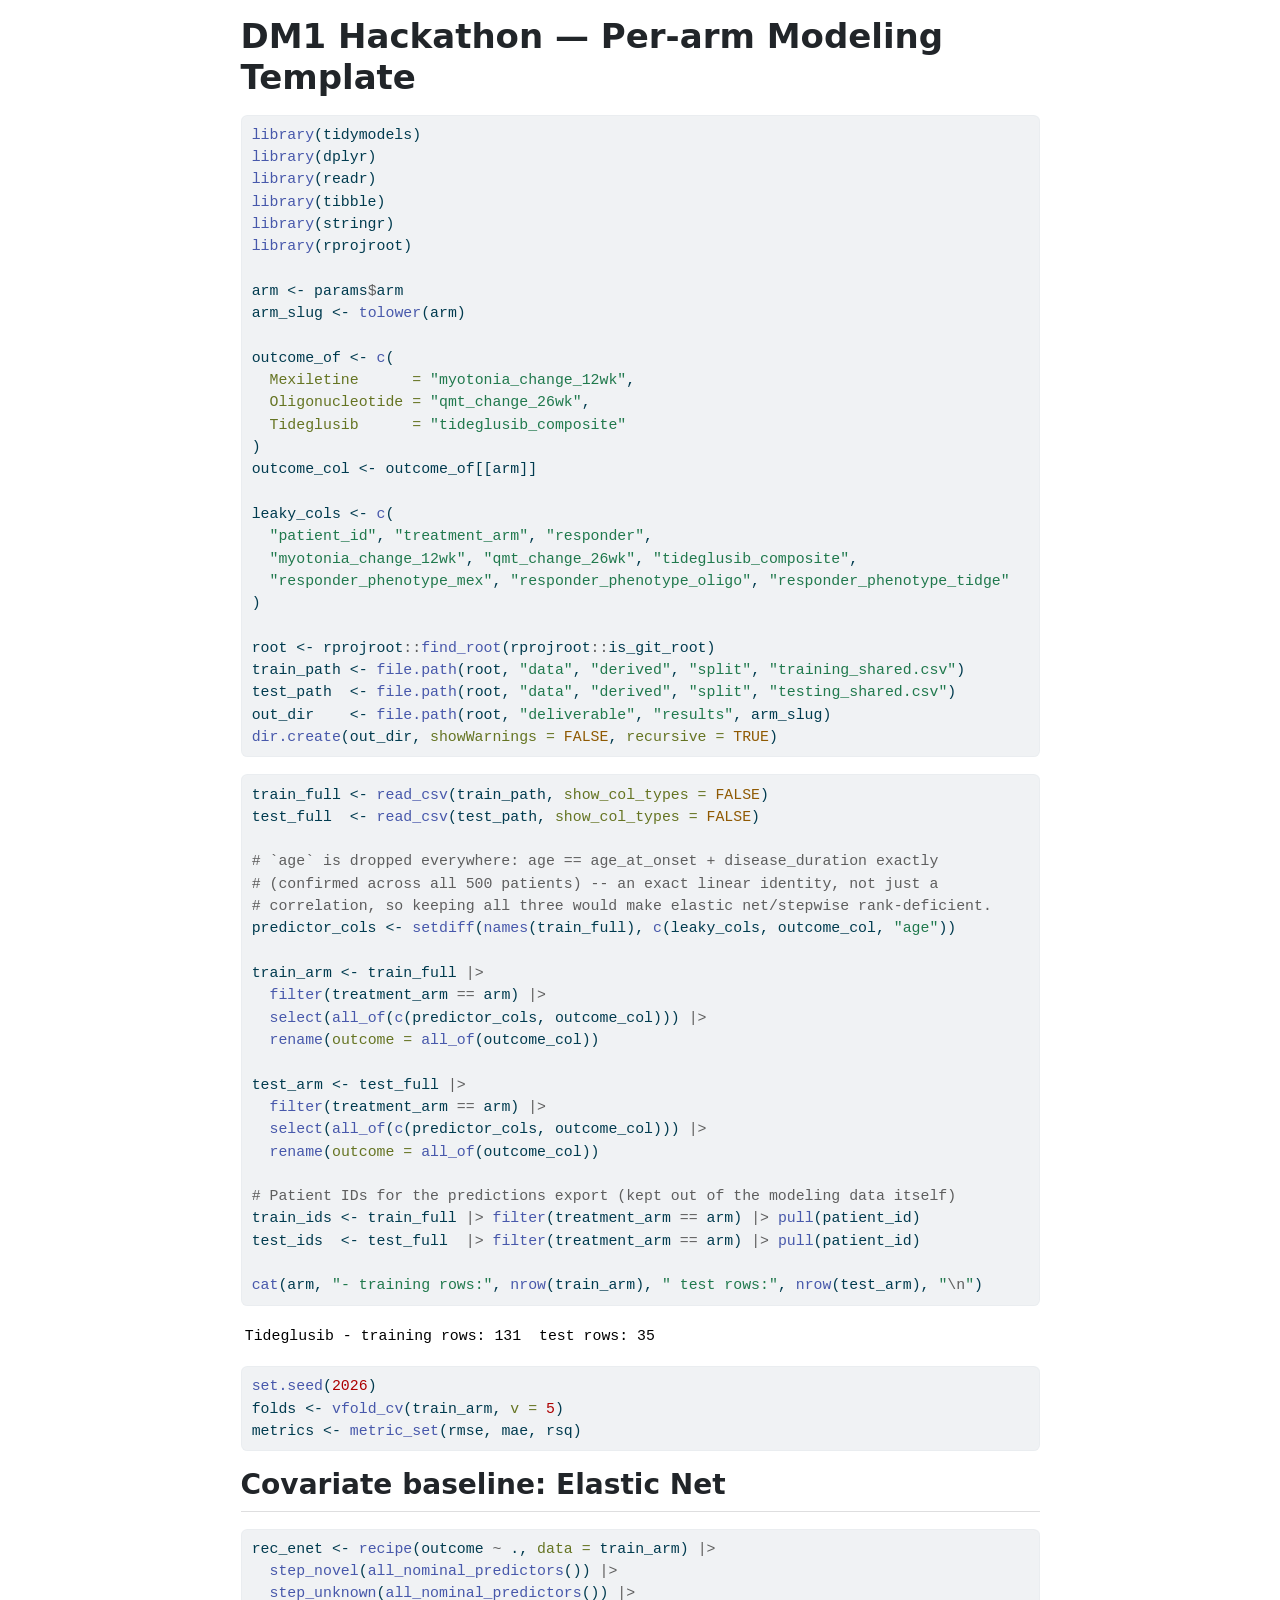
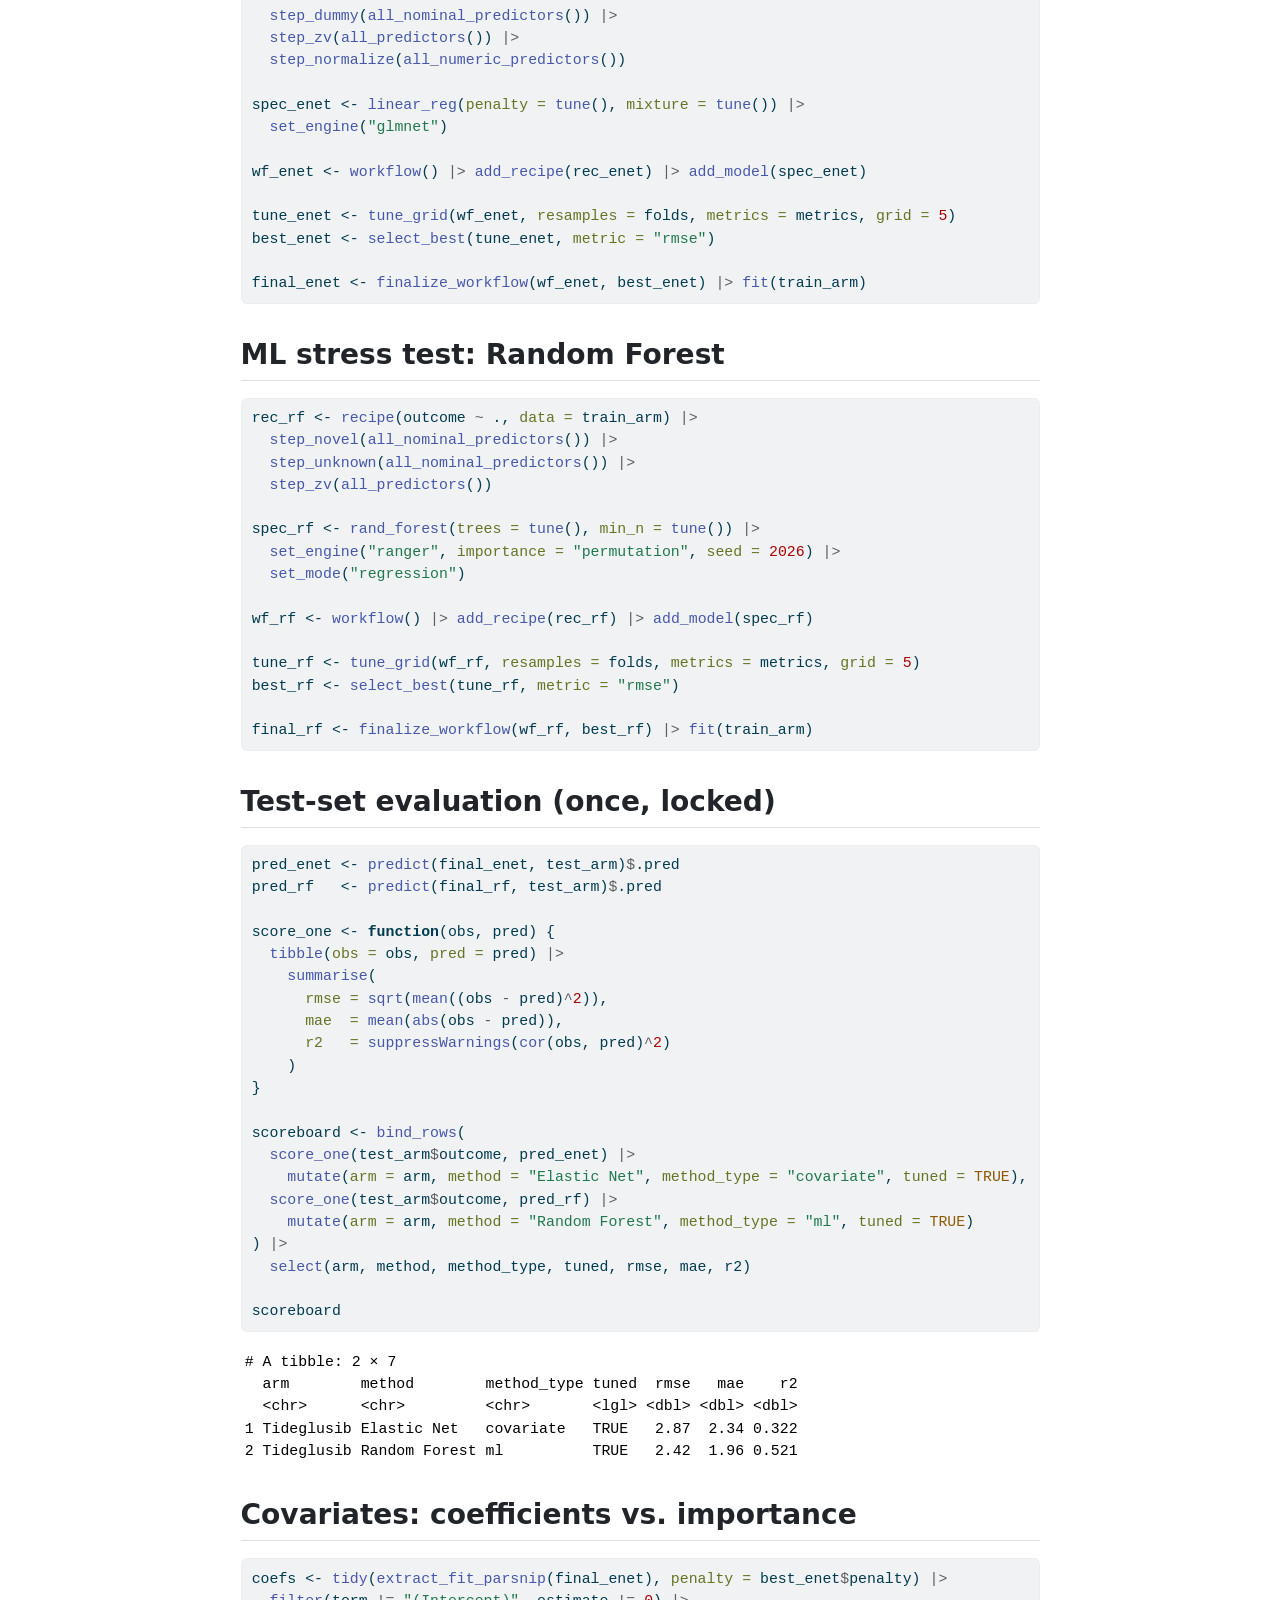
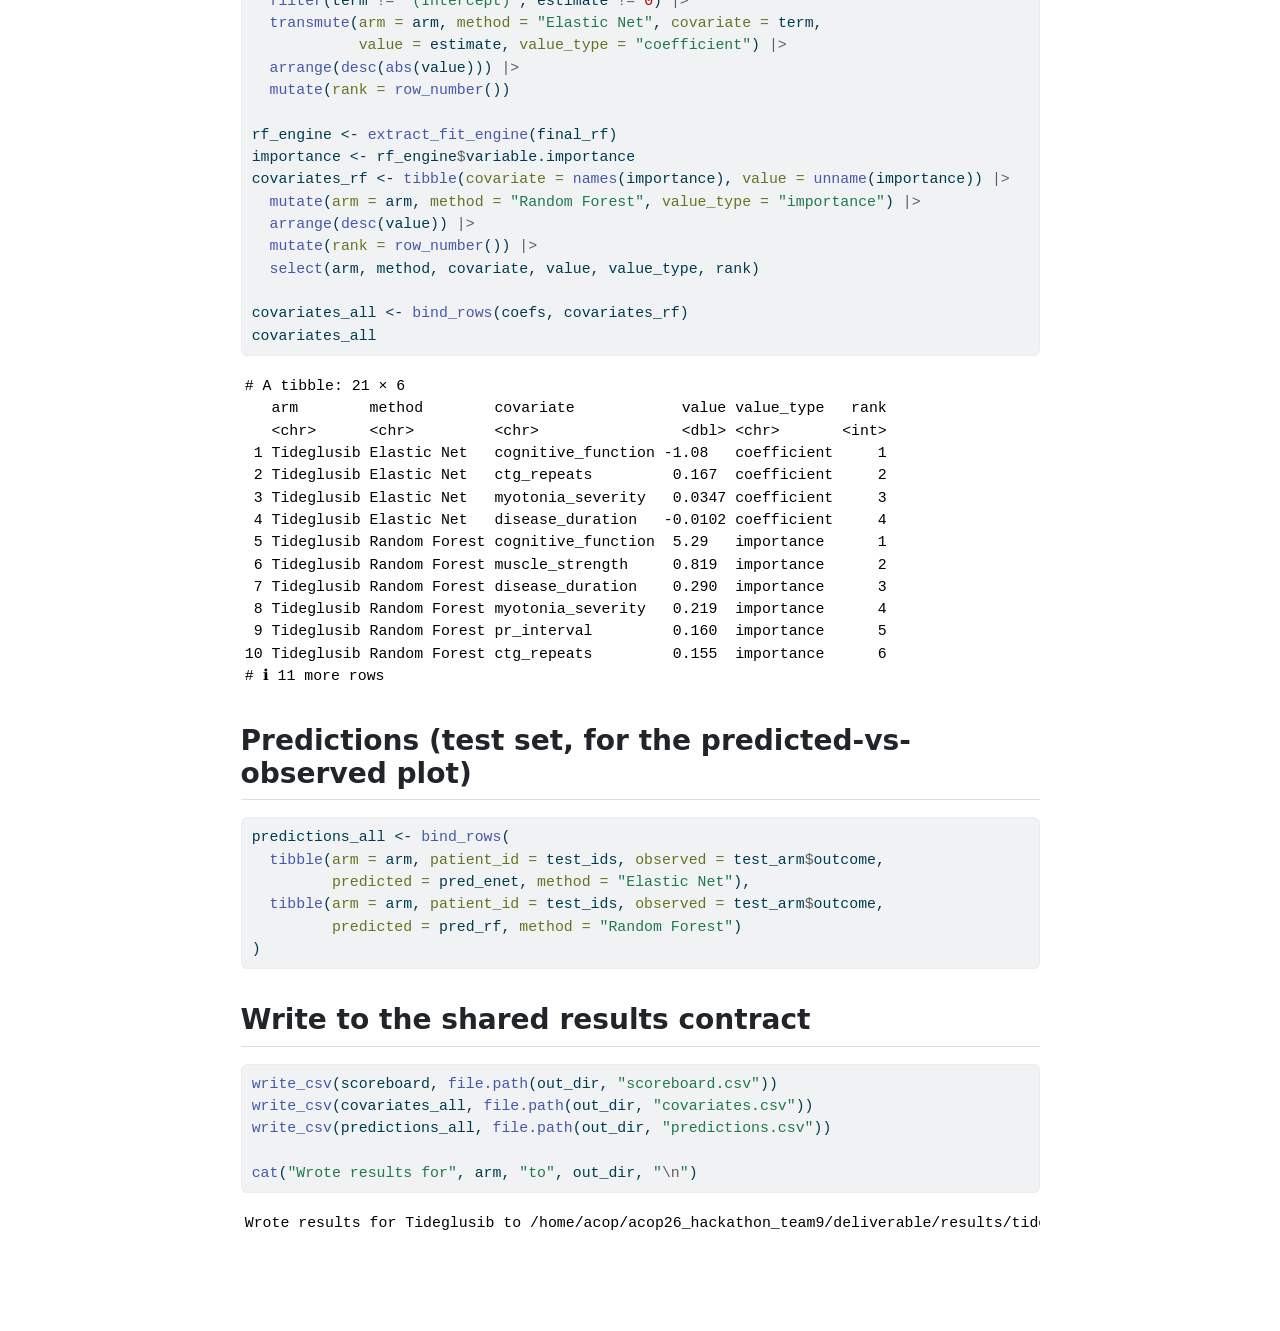
==== deliverable/templates/quarto_workflow/model_workflow.html @ e98bce16 "Restructure shareable output into deliverable/; clean up AGENTS.md; fix skill paths" ====
<!DOCTYPE html>
<html xmlns="http://www.w3.org/1999/xhtml" lang="en" xml:lang="en"><head>

<meta charset="utf-8">
<meta name="generator" content="quarto-1.10.18">

<meta name="viewport" content="width=device-width, initial-scale=1.0, user-scalable=yes">


<title>DM1 Hackathon — Per-arm Modeling Template</title>
<style>
/* Default styles provided by pandoc.
** See https://pandoc.org/MANUAL.html#variables-for-html for config info.
*/
span.smallcaps{font-variant: small-caps;}
div.columns{display: flex; gap: 1.5em;}
div.column{flex: auto;}
@media screen {
div.columns{gap: min(4vw, 1.5em);}
div.column{overflow-x: auto;}
}
div.hanging-indent{margin-left: 1.5em; text-indent: -1.5em;}
ul.task-list{list-style: none;}
ul.task-list li input[type="checkbox"] {
  width: 0.8em;
  margin: 0 0.8em 0.2em -1em; /* quarto-specific, see https://github.com/quarto-dev/quarto-cli/issues/4556 */ 
  vertical-align: middle;
}
/* CSS for syntax highlighting */
html { -webkit-text-size-adjust: 100%; }
pre > code.sourceCode { white-space: pre; position: relative; }
pre > code.sourceCode > span { display: inline-block; line-height: 1.25; }
pre > code.sourceCode > span:empty { height: 1.2em; }
.sourceCode { overflow: visible; }
code.sourceCode > span { color: inherit; text-decoration: inherit; }
div.sourceCode { margin: 1em 0; }
pre.sourceCode { margin: 0; }
@media screen {
div.sourceCode { overflow: auto; }
}
@media print {
pre > code.sourceCode { white-space: pre-wrap; }
pre > code.sourceCode > span { text-indent: -5em; padding-left: 5em; }
}
pre.numberSource code
  { counter-reset: source-line 0; }
pre.numberSource code > span
  { position: relative; left: -4em; counter-increment: source-line; }
pre.numberSource code > span > a:first-child::before
  { content: counter(source-line);
    position: relative; left: -1em; text-align: right; vertical-align: baseline;
    border: none; display: inline-block;
    -webkit-touch-callout: none; -webkit-user-select: none;
    -khtml-user-select: none; -moz-user-select: none;
    -ms-user-select: none; user-select: none;
    padding: 0 4px; width: 4em;
  }
pre.numberSource { margin-left: 3em;  padding-left: 4px; }
div.sourceCode
  {   }
@media screen {
pre > code.sourceCode > span > a:first-child::before { text-decoration: underline; }
}
</style>


<script src="model_workflow_files/libs/clipboard/clipboard.min.js"></script>
<script src="model_workflow_files/libs/quarto-html/quarto.js" type="module"></script>
<script src="model_workflow_files/libs/quarto-html/tabsets/tabsets.js" type="module"></script>
<script src="model_workflow_files/libs/quarto-html/popper.min.js"></script>
<script src="model_workflow_files/libs/quarto-html/tippy.umd.min.js"></script>
<script src="model_workflow_files/libs/quarto-html/anchor.min.js"></script>
<link href="model_workflow_files/libs/quarto-html/tippy.css" rel="stylesheet">
<link href="model_workflow_files/libs/quarto-html/quarto-syntax-highlighting-64a204ab8560d761af7679ceaba22944.css" rel="stylesheet" id="quarto-text-highlighting-styles">
<script src="model_workflow_files/libs/bootstrap/bootstrap.min.js"></script>
<link href="model_workflow_files/libs/bootstrap/bootstrap-icons.css" rel="stylesheet">
<link href="model_workflow_files/libs/bootstrap/bootstrap-21414545a5df0d02fe3a1b3c194fc0a5.min.css" rel="stylesheet" append-hash="true" id="quarto-bootstrap" data-mode="light">


</head>

<body class="fullcontent quarto-light">

<div id="quarto-content" class="page-columns page-rows-contents page-layout-article">

<main class="content" id="quarto-document-content">

<header id="title-block-header" class="quarto-title-block default">
<div class="quarto-title">
<h1 class="title">DM1 Hackathon — Per-arm Modeling Template</h1>
</div>



<div class="quarto-title-meta">

    
  
    
  </div>
  


</header>


<!--
WHAT THIS FILE IS
  A reference / fallback implementation of the per-arm modeling step: covariate
  baseline (elastic net) vs. ML stress test (random forest), on the team's shared
  split, writing results in the shared contract format so the dashboard/app can
  display them.

  You are NOT required to use this exact methodology. Use whatever models and
  packages you want. The only requirement is that your results land in
  `deliverable/results/<arm_slug>/{scoreboard,covariates,predictions}.csv` with the columns
  shown at the bottom of this file. See
  .posit/assistant/skills/dm1-results-integration/SKILL.md for the full contract
  and for instructions your Posit Assistant can follow to wire YOUR results in.

HOW TO RUN THIS FOR A DIFFERENT ARM
  quarto render deliverable/templates/quarto_workflow/model_workflow.qmd -P arm:Oligonucleotide
  quarto render deliverable/templates/quarto_workflow/model_workflow.qmd -P arm:Tideglusib
-->
<div class="cell">
<div class="code-copy-outer-scaffold"><div class="sourceCode cell-code" id="cb1"><pre class="sourceCode r code-with-copy"><code class="sourceCode r"><span id="cb1-1"><a href="#cb1-1" aria-hidden="true" tabindex="-1"></a><span class="fu">library</span>(tidymodels)</span>
<span id="cb1-2"><a href="#cb1-2" aria-hidden="true" tabindex="-1"></a><span class="fu">library</span>(dplyr)</span>
<span id="cb1-3"><a href="#cb1-3" aria-hidden="true" tabindex="-1"></a><span class="fu">library</span>(readr)</span>
<span id="cb1-4"><a href="#cb1-4" aria-hidden="true" tabindex="-1"></a><span class="fu">library</span>(tibble)</span>
<span id="cb1-5"><a href="#cb1-5" aria-hidden="true" tabindex="-1"></a><span class="fu">library</span>(stringr)</span>
<span id="cb1-6"><a href="#cb1-6" aria-hidden="true" tabindex="-1"></a><span class="fu">library</span>(rprojroot)</span>
<span id="cb1-7"><a href="#cb1-7" aria-hidden="true" tabindex="-1"></a></span>
<span id="cb1-8"><a href="#cb1-8" aria-hidden="true" tabindex="-1"></a>arm <span class="ot">&lt;-</span> params<span class="sc">$</span>arm</span>
<span id="cb1-9"><a href="#cb1-9" aria-hidden="true" tabindex="-1"></a>arm_slug <span class="ot">&lt;-</span> <span class="fu">tolower</span>(arm)</span>
<span id="cb1-10"><a href="#cb1-10" aria-hidden="true" tabindex="-1"></a></span>
<span id="cb1-11"><a href="#cb1-11" aria-hidden="true" tabindex="-1"></a>outcome_of <span class="ot">&lt;-</span> <span class="fu">c</span>(</span>
<span id="cb1-12"><a href="#cb1-12" aria-hidden="true" tabindex="-1"></a>  <span class="at">Mexiletine      =</span> <span class="st">"myotonia_change_12wk"</span>,</span>
<span id="cb1-13"><a href="#cb1-13" aria-hidden="true" tabindex="-1"></a>  <span class="at">Oligonucleotide =</span> <span class="st">"qmt_change_26wk"</span>,</span>
<span id="cb1-14"><a href="#cb1-14" aria-hidden="true" tabindex="-1"></a>  <span class="at">Tideglusib      =</span> <span class="st">"tideglusib_composite"</span></span>
<span id="cb1-15"><a href="#cb1-15" aria-hidden="true" tabindex="-1"></a>)</span>
<span id="cb1-16"><a href="#cb1-16" aria-hidden="true" tabindex="-1"></a>outcome_col <span class="ot">&lt;-</span> outcome_of[[arm]]</span>
<span id="cb1-17"><a href="#cb1-17" aria-hidden="true" tabindex="-1"></a></span>
<span id="cb1-18"><a href="#cb1-18" aria-hidden="true" tabindex="-1"></a>leaky_cols <span class="ot">&lt;-</span> <span class="fu">c</span>(</span>
<span id="cb1-19"><a href="#cb1-19" aria-hidden="true" tabindex="-1"></a>  <span class="st">"patient_id"</span>, <span class="st">"treatment_arm"</span>, <span class="st">"responder"</span>,</span>
<span id="cb1-20"><a href="#cb1-20" aria-hidden="true" tabindex="-1"></a>  <span class="st">"myotonia_change_12wk"</span>, <span class="st">"qmt_change_26wk"</span>, <span class="st">"tideglusib_composite"</span>,</span>
<span id="cb1-21"><a href="#cb1-21" aria-hidden="true" tabindex="-1"></a>  <span class="st">"responder_phenotype_mex"</span>, <span class="st">"responder_phenotype_oligo"</span>, <span class="st">"responder_phenotype_tidge"</span></span>
<span id="cb1-22"><a href="#cb1-22" aria-hidden="true" tabindex="-1"></a>)</span>
<span id="cb1-23"><a href="#cb1-23" aria-hidden="true" tabindex="-1"></a></span>
<span id="cb1-24"><a href="#cb1-24" aria-hidden="true" tabindex="-1"></a>root <span class="ot">&lt;-</span> rprojroot<span class="sc">::</span><span class="fu">find_root</span>(rprojroot<span class="sc">::</span>is_git_root)</span>
<span id="cb1-25"><a href="#cb1-25" aria-hidden="true" tabindex="-1"></a>train_path <span class="ot">&lt;-</span> <span class="fu">file.path</span>(root, <span class="st">"data"</span>, <span class="st">"derived"</span>, <span class="st">"split"</span>, <span class="st">"training_shared.csv"</span>)</span>
<span id="cb1-26"><a href="#cb1-26" aria-hidden="true" tabindex="-1"></a>test_path  <span class="ot">&lt;-</span> <span class="fu">file.path</span>(root, <span class="st">"data"</span>, <span class="st">"derived"</span>, <span class="st">"split"</span>, <span class="st">"testing_shared.csv"</span>)</span>
<span id="cb1-27"><a href="#cb1-27" aria-hidden="true" tabindex="-1"></a>out_dir    <span class="ot">&lt;-</span> <span class="fu">file.path</span>(root, <span class="st">"deliverable"</span>, <span class="st">"results"</span>, arm_slug)</span>
<span id="cb1-28"><a href="#cb1-28" aria-hidden="true" tabindex="-1"></a><span class="fu">dir.create</span>(out_dir, <span class="at">showWarnings =</span> <span class="cn">FALSE</span>, <span class="at">recursive =</span> <span class="cn">TRUE</span>)</span></code></pre></div><button title="Copy to Clipboard" class="code-copy-button"><i class="bi"></i></button></div>
</div>
<div class="cell">
<div class="code-copy-outer-scaffold"><div class="sourceCode cell-code" id="cb2"><pre class="sourceCode r code-with-copy"><code class="sourceCode r"><span id="cb2-1"><a href="#cb2-1" aria-hidden="true" tabindex="-1"></a>train_full <span class="ot">&lt;-</span> <span class="fu">read_csv</span>(train_path, <span class="at">show_col_types =</span> <span class="cn">FALSE</span>)</span>
<span id="cb2-2"><a href="#cb2-2" aria-hidden="true" tabindex="-1"></a>test_full  <span class="ot">&lt;-</span> <span class="fu">read_csv</span>(test_path, <span class="at">show_col_types =</span> <span class="cn">FALSE</span>)</span>
<span id="cb2-3"><a href="#cb2-3" aria-hidden="true" tabindex="-1"></a></span>
<span id="cb2-4"><a href="#cb2-4" aria-hidden="true" tabindex="-1"></a><span class="co"># `age` is dropped everywhere: age == age_at_onset + disease_duration exactly</span></span>
<span id="cb2-5"><a href="#cb2-5" aria-hidden="true" tabindex="-1"></a><span class="co"># (confirmed across all 500 patients) -- an exact linear identity, not just a</span></span>
<span id="cb2-6"><a href="#cb2-6" aria-hidden="true" tabindex="-1"></a><span class="co"># correlation, so keeping all three would make elastic net/stepwise rank-deficient.</span></span>
<span id="cb2-7"><a href="#cb2-7" aria-hidden="true" tabindex="-1"></a>predictor_cols <span class="ot">&lt;-</span> <span class="fu">setdiff</span>(<span class="fu">names</span>(train_full), <span class="fu">c</span>(leaky_cols, outcome_col, <span class="st">"age"</span>))</span>
<span id="cb2-8"><a href="#cb2-8" aria-hidden="true" tabindex="-1"></a></span>
<span id="cb2-9"><a href="#cb2-9" aria-hidden="true" tabindex="-1"></a>train_arm <span class="ot">&lt;-</span> train_full <span class="sc">|&gt;</span></span>
<span id="cb2-10"><a href="#cb2-10" aria-hidden="true" tabindex="-1"></a>  <span class="fu">filter</span>(treatment_arm <span class="sc">==</span> arm) <span class="sc">|&gt;</span></span>
<span id="cb2-11"><a href="#cb2-11" aria-hidden="true" tabindex="-1"></a>  <span class="fu">select</span>(<span class="fu">all_of</span>(<span class="fu">c</span>(predictor_cols, outcome_col))) <span class="sc">|&gt;</span></span>
<span id="cb2-12"><a href="#cb2-12" aria-hidden="true" tabindex="-1"></a>  <span class="fu">rename</span>(<span class="at">outcome =</span> <span class="fu">all_of</span>(outcome_col))</span>
<span id="cb2-13"><a href="#cb2-13" aria-hidden="true" tabindex="-1"></a></span>
<span id="cb2-14"><a href="#cb2-14" aria-hidden="true" tabindex="-1"></a>test_arm <span class="ot">&lt;-</span> test_full <span class="sc">|&gt;</span></span>
<span id="cb2-15"><a href="#cb2-15" aria-hidden="true" tabindex="-1"></a>  <span class="fu">filter</span>(treatment_arm <span class="sc">==</span> arm) <span class="sc">|&gt;</span></span>
<span id="cb2-16"><a href="#cb2-16" aria-hidden="true" tabindex="-1"></a>  <span class="fu">select</span>(<span class="fu">all_of</span>(<span class="fu">c</span>(predictor_cols, outcome_col))) <span class="sc">|&gt;</span></span>
<span id="cb2-17"><a href="#cb2-17" aria-hidden="true" tabindex="-1"></a>  <span class="fu">rename</span>(<span class="at">outcome =</span> <span class="fu">all_of</span>(outcome_col))</span>
<span id="cb2-18"><a href="#cb2-18" aria-hidden="true" tabindex="-1"></a></span>
<span id="cb2-19"><a href="#cb2-19" aria-hidden="true" tabindex="-1"></a><span class="co"># Patient IDs for the predictions export (kept out of the modeling data itself)</span></span>
<span id="cb2-20"><a href="#cb2-20" aria-hidden="true" tabindex="-1"></a>train_ids <span class="ot">&lt;-</span> train_full <span class="sc">|&gt;</span> <span class="fu">filter</span>(treatment_arm <span class="sc">==</span> arm) <span class="sc">|&gt;</span> <span class="fu">pull</span>(patient_id)</span>
<span id="cb2-21"><a href="#cb2-21" aria-hidden="true" tabindex="-1"></a>test_ids  <span class="ot">&lt;-</span> test_full  <span class="sc">|&gt;</span> <span class="fu">filter</span>(treatment_arm <span class="sc">==</span> arm) <span class="sc">|&gt;</span> <span class="fu">pull</span>(patient_id)</span>
<span id="cb2-22"><a href="#cb2-22" aria-hidden="true" tabindex="-1"></a></span>
<span id="cb2-23"><a href="#cb2-23" aria-hidden="true" tabindex="-1"></a><span class="fu">cat</span>(arm, <span class="st">"- training rows:"</span>, <span class="fu">nrow</span>(train_arm), <span class="st">" test rows:"</span>, <span class="fu">nrow</span>(test_arm), <span class="st">"</span><span class="sc">\n</span><span class="st">"</span>)</span></code></pre></div><button title="Copy to Clipboard" class="code-copy-button"><i class="bi"></i></button></div>
<div class="cell-output cell-output-stdout">
<pre><code>Tideglusib - training rows: 131  test rows: 35 </code></pre>
</div>
</div>
<div class="cell">
<div class="code-copy-outer-scaffold"><div class="sourceCode cell-code" id="cb4"><pre class="sourceCode r code-with-copy"><code class="sourceCode r"><span id="cb4-1"><a href="#cb4-1" aria-hidden="true" tabindex="-1"></a><span class="fu">set.seed</span>(<span class="dv">2026</span>)</span>
<span id="cb4-2"><a href="#cb4-2" aria-hidden="true" tabindex="-1"></a>folds <span class="ot">&lt;-</span> <span class="fu">vfold_cv</span>(train_arm, <span class="at">v =</span> <span class="dv">5</span>)</span>
<span id="cb4-3"><a href="#cb4-3" aria-hidden="true" tabindex="-1"></a>metrics <span class="ot">&lt;-</span> <span class="fu">metric_set</span>(rmse, mae, rsq)</span></code></pre></div><button title="Copy to Clipboard" class="code-copy-button"><i class="bi"></i></button></div>
</div>
<section id="covariate-baseline-elastic-net" class="level2">
<h2 class="anchored" data-anchor-id="covariate-baseline-elastic-net">Covariate baseline: Elastic Net</h2>
<div class="cell">
<div class="code-copy-outer-scaffold"><div class="sourceCode cell-code" id="cb5"><pre class="sourceCode r code-with-copy"><code class="sourceCode r"><span id="cb5-1"><a href="#cb5-1" aria-hidden="true" tabindex="-1"></a>rec_enet <span class="ot">&lt;-</span> <span class="fu">recipe</span>(outcome <span class="sc">~</span> ., <span class="at">data =</span> train_arm) <span class="sc">|&gt;</span></span>
<span id="cb5-2"><a href="#cb5-2" aria-hidden="true" tabindex="-1"></a>  <span class="fu">step_novel</span>(<span class="fu">all_nominal_predictors</span>()) <span class="sc">|&gt;</span></span>
<span id="cb5-3"><a href="#cb5-3" aria-hidden="true" tabindex="-1"></a>  <span class="fu">step_unknown</span>(<span class="fu">all_nominal_predictors</span>()) <span class="sc">|&gt;</span></span>
<span id="cb5-4"><a href="#cb5-4" aria-hidden="true" tabindex="-1"></a>  <span class="fu">step_dummy</span>(<span class="fu">all_nominal_predictors</span>()) <span class="sc">|&gt;</span></span>
<span id="cb5-5"><a href="#cb5-5" aria-hidden="true" tabindex="-1"></a>  <span class="fu">step_zv</span>(<span class="fu">all_predictors</span>()) <span class="sc">|&gt;</span></span>
<span id="cb5-6"><a href="#cb5-6" aria-hidden="true" tabindex="-1"></a>  <span class="fu">step_normalize</span>(<span class="fu">all_numeric_predictors</span>())</span>
<span id="cb5-7"><a href="#cb5-7" aria-hidden="true" tabindex="-1"></a></span>
<span id="cb5-8"><a href="#cb5-8" aria-hidden="true" tabindex="-1"></a>spec_enet <span class="ot">&lt;-</span> <span class="fu">linear_reg</span>(<span class="at">penalty =</span> <span class="fu">tune</span>(), <span class="at">mixture =</span> <span class="fu">tune</span>()) <span class="sc">|&gt;</span></span>
<span id="cb5-9"><a href="#cb5-9" aria-hidden="true" tabindex="-1"></a>  <span class="fu">set_engine</span>(<span class="st">"glmnet"</span>)</span>
<span id="cb5-10"><a href="#cb5-10" aria-hidden="true" tabindex="-1"></a></span>
<span id="cb5-11"><a href="#cb5-11" aria-hidden="true" tabindex="-1"></a>wf_enet <span class="ot">&lt;-</span> <span class="fu">workflow</span>() <span class="sc">|&gt;</span> <span class="fu">add_recipe</span>(rec_enet) <span class="sc">|&gt;</span> <span class="fu">add_model</span>(spec_enet)</span>
<span id="cb5-12"><a href="#cb5-12" aria-hidden="true" tabindex="-1"></a></span>
<span id="cb5-13"><a href="#cb5-13" aria-hidden="true" tabindex="-1"></a>tune_enet <span class="ot">&lt;-</span> <span class="fu">tune_grid</span>(wf_enet, <span class="at">resamples =</span> folds, <span class="at">metrics =</span> metrics, <span class="at">grid =</span> <span class="dv">5</span>)</span>
<span id="cb5-14"><a href="#cb5-14" aria-hidden="true" tabindex="-1"></a>best_enet <span class="ot">&lt;-</span> <span class="fu">select_best</span>(tune_enet, <span class="at">metric =</span> <span class="st">"rmse"</span>)</span>
<span id="cb5-15"><a href="#cb5-15" aria-hidden="true" tabindex="-1"></a></span>
<span id="cb5-16"><a href="#cb5-16" aria-hidden="true" tabindex="-1"></a>final_enet <span class="ot">&lt;-</span> <span class="fu">finalize_workflow</span>(wf_enet, best_enet) <span class="sc">|&gt;</span> <span class="fu">fit</span>(train_arm)</span></code></pre></div><button title="Copy to Clipboard" class="code-copy-button"><i class="bi"></i></button></div>
</div>
</section>
<section id="ml-stress-test-random-forest" class="level2">
<h2 class="anchored" data-anchor-id="ml-stress-test-random-forest">ML stress test: Random Forest</h2>
<div class="cell">
<div class="code-copy-outer-scaffold"><div class="sourceCode cell-code" id="cb6"><pre class="sourceCode r code-with-copy"><code class="sourceCode r"><span id="cb6-1"><a href="#cb6-1" aria-hidden="true" tabindex="-1"></a>rec_rf <span class="ot">&lt;-</span> <span class="fu">recipe</span>(outcome <span class="sc">~</span> ., <span class="at">data =</span> train_arm) <span class="sc">|&gt;</span></span>
<span id="cb6-2"><a href="#cb6-2" aria-hidden="true" tabindex="-1"></a>  <span class="fu">step_novel</span>(<span class="fu">all_nominal_predictors</span>()) <span class="sc">|&gt;</span></span>
<span id="cb6-3"><a href="#cb6-3" aria-hidden="true" tabindex="-1"></a>  <span class="fu">step_unknown</span>(<span class="fu">all_nominal_predictors</span>()) <span class="sc">|&gt;</span></span>
<span id="cb6-4"><a href="#cb6-4" aria-hidden="true" tabindex="-1"></a>  <span class="fu">step_zv</span>(<span class="fu">all_predictors</span>())</span>
<span id="cb6-5"><a href="#cb6-5" aria-hidden="true" tabindex="-1"></a></span>
<span id="cb6-6"><a href="#cb6-6" aria-hidden="true" tabindex="-1"></a>spec_rf <span class="ot">&lt;-</span> <span class="fu">rand_forest</span>(<span class="at">trees =</span> <span class="fu">tune</span>(), <span class="at">min_n =</span> <span class="fu">tune</span>()) <span class="sc">|&gt;</span></span>
<span id="cb6-7"><a href="#cb6-7" aria-hidden="true" tabindex="-1"></a>  <span class="fu">set_engine</span>(<span class="st">"ranger"</span>, <span class="at">importance =</span> <span class="st">"permutation"</span>, <span class="at">seed =</span> <span class="dv">2026</span>) <span class="sc">|&gt;</span></span>
<span id="cb6-8"><a href="#cb6-8" aria-hidden="true" tabindex="-1"></a>  <span class="fu">set_mode</span>(<span class="st">"regression"</span>)</span>
<span id="cb6-9"><a href="#cb6-9" aria-hidden="true" tabindex="-1"></a></span>
<span id="cb6-10"><a href="#cb6-10" aria-hidden="true" tabindex="-1"></a>wf_rf <span class="ot">&lt;-</span> <span class="fu">workflow</span>() <span class="sc">|&gt;</span> <span class="fu">add_recipe</span>(rec_rf) <span class="sc">|&gt;</span> <span class="fu">add_model</span>(spec_rf)</span>
<span id="cb6-11"><a href="#cb6-11" aria-hidden="true" tabindex="-1"></a></span>
<span id="cb6-12"><a href="#cb6-12" aria-hidden="true" tabindex="-1"></a>tune_rf <span class="ot">&lt;-</span> <span class="fu">tune_grid</span>(wf_rf, <span class="at">resamples =</span> folds, <span class="at">metrics =</span> metrics, <span class="at">grid =</span> <span class="dv">5</span>)</span>
<span id="cb6-13"><a href="#cb6-13" aria-hidden="true" tabindex="-1"></a>best_rf <span class="ot">&lt;-</span> <span class="fu">select_best</span>(tune_rf, <span class="at">metric =</span> <span class="st">"rmse"</span>)</span>
<span id="cb6-14"><a href="#cb6-14" aria-hidden="true" tabindex="-1"></a></span>
<span id="cb6-15"><a href="#cb6-15" aria-hidden="true" tabindex="-1"></a>final_rf <span class="ot">&lt;-</span> <span class="fu">finalize_workflow</span>(wf_rf, best_rf) <span class="sc">|&gt;</span> <span class="fu">fit</span>(train_arm)</span></code></pre></div><button title="Copy to Clipboard" class="code-copy-button"><i class="bi"></i></button></div>
</div>
</section>
<section id="test-set-evaluation-once-locked" class="level2">
<h2 class="anchored" data-anchor-id="test-set-evaluation-once-locked">Test-set evaluation (once, locked)</h2>
<div class="cell">
<div class="code-copy-outer-scaffold"><div class="sourceCode cell-code" id="cb7"><pre class="sourceCode r code-with-copy"><code class="sourceCode r"><span id="cb7-1"><a href="#cb7-1" aria-hidden="true" tabindex="-1"></a>pred_enet <span class="ot">&lt;-</span> <span class="fu">predict</span>(final_enet, test_arm)<span class="sc">$</span>.pred</span>
<span id="cb7-2"><a href="#cb7-2" aria-hidden="true" tabindex="-1"></a>pred_rf   <span class="ot">&lt;-</span> <span class="fu">predict</span>(final_rf, test_arm)<span class="sc">$</span>.pred</span>
<span id="cb7-3"><a href="#cb7-3" aria-hidden="true" tabindex="-1"></a></span>
<span id="cb7-4"><a href="#cb7-4" aria-hidden="true" tabindex="-1"></a>score_one <span class="ot">&lt;-</span> <span class="cf">function</span>(obs, pred) {</span>
<span id="cb7-5"><a href="#cb7-5" aria-hidden="true" tabindex="-1"></a>  <span class="fu">tibble</span>(<span class="at">obs =</span> obs, <span class="at">pred =</span> pred) <span class="sc">|&gt;</span></span>
<span id="cb7-6"><a href="#cb7-6" aria-hidden="true" tabindex="-1"></a>    <span class="fu">summarise</span>(</span>
<span id="cb7-7"><a href="#cb7-7" aria-hidden="true" tabindex="-1"></a>      <span class="at">rmse =</span> <span class="fu">sqrt</span>(<span class="fu">mean</span>((obs <span class="sc">-</span> pred)<span class="sc">^</span><span class="dv">2</span>)),</span>
<span id="cb7-8"><a href="#cb7-8" aria-hidden="true" tabindex="-1"></a>      <span class="at">mae  =</span> <span class="fu">mean</span>(<span class="fu">abs</span>(obs <span class="sc">-</span> pred)),</span>
<span id="cb7-9"><a href="#cb7-9" aria-hidden="true" tabindex="-1"></a>      <span class="at">r2   =</span> <span class="fu">suppressWarnings</span>(<span class="fu">cor</span>(obs, pred)<span class="sc">^</span><span class="dv">2</span>)</span>
<span id="cb7-10"><a href="#cb7-10" aria-hidden="true" tabindex="-1"></a>    )</span>
<span id="cb7-11"><a href="#cb7-11" aria-hidden="true" tabindex="-1"></a>}</span>
<span id="cb7-12"><a href="#cb7-12" aria-hidden="true" tabindex="-1"></a></span>
<span id="cb7-13"><a href="#cb7-13" aria-hidden="true" tabindex="-1"></a>scoreboard <span class="ot">&lt;-</span> <span class="fu">bind_rows</span>(</span>
<span id="cb7-14"><a href="#cb7-14" aria-hidden="true" tabindex="-1"></a>  <span class="fu">score_one</span>(test_arm<span class="sc">$</span>outcome, pred_enet) <span class="sc">|&gt;</span></span>
<span id="cb7-15"><a href="#cb7-15" aria-hidden="true" tabindex="-1"></a>    <span class="fu">mutate</span>(<span class="at">arm =</span> arm, <span class="at">method =</span> <span class="st">"Elastic Net"</span>, <span class="at">method_type =</span> <span class="st">"covariate"</span>, <span class="at">tuned =</span> <span class="cn">TRUE</span>),</span>
<span id="cb7-16"><a href="#cb7-16" aria-hidden="true" tabindex="-1"></a>  <span class="fu">score_one</span>(test_arm<span class="sc">$</span>outcome, pred_rf) <span class="sc">|&gt;</span></span>
<span id="cb7-17"><a href="#cb7-17" aria-hidden="true" tabindex="-1"></a>    <span class="fu">mutate</span>(<span class="at">arm =</span> arm, <span class="at">method =</span> <span class="st">"Random Forest"</span>, <span class="at">method_type =</span> <span class="st">"ml"</span>, <span class="at">tuned =</span> <span class="cn">TRUE</span>)</span>
<span id="cb7-18"><a href="#cb7-18" aria-hidden="true" tabindex="-1"></a>) <span class="sc">|&gt;</span></span>
<span id="cb7-19"><a href="#cb7-19" aria-hidden="true" tabindex="-1"></a>  <span class="fu">select</span>(arm, method, method_type, tuned, rmse, mae, r2)</span>
<span id="cb7-20"><a href="#cb7-20" aria-hidden="true" tabindex="-1"></a></span>
<span id="cb7-21"><a href="#cb7-21" aria-hidden="true" tabindex="-1"></a>scoreboard</span></code></pre></div><button title="Copy to Clipboard" class="code-copy-button"><i class="bi"></i></button></div>
<div class="cell-output cell-output-stdout">
<pre><code># A tibble: 2 × 7
  arm        method        method_type tuned  rmse   mae    r2
  &lt;chr&gt;      &lt;chr&gt;         &lt;chr&gt;       &lt;lgl&gt; &lt;dbl&gt; &lt;dbl&gt; &lt;dbl&gt;
1 Tideglusib Elastic Net   covariate   TRUE   2.87  2.34 0.322
2 Tideglusib Random Forest ml          TRUE   2.42  1.96 0.521</code></pre>
</div>
</div>
</section>
<section id="covariates-coefficients-vs.-importance" class="level2">
<h2 class="anchored" data-anchor-id="covariates-coefficients-vs.-importance">Covariates: coefficients vs.&nbsp;importance</h2>
<div class="cell">
<div class="code-copy-outer-scaffold"><div class="sourceCode cell-code" id="cb9"><pre class="sourceCode r code-with-copy"><code class="sourceCode r"><span id="cb9-1"><a href="#cb9-1" aria-hidden="true" tabindex="-1"></a>coefs <span class="ot">&lt;-</span> <span class="fu">tidy</span>(<span class="fu">extract_fit_parsnip</span>(final_enet), <span class="at">penalty =</span> best_enet<span class="sc">$</span>penalty) <span class="sc">|&gt;</span></span>
<span id="cb9-2"><a href="#cb9-2" aria-hidden="true" tabindex="-1"></a>  <span class="fu">filter</span>(term <span class="sc">!=</span> <span class="st">"(Intercept)"</span>, estimate <span class="sc">!=</span> <span class="dv">0</span>) <span class="sc">|&gt;</span></span>
<span id="cb9-3"><a href="#cb9-3" aria-hidden="true" tabindex="-1"></a>  <span class="fu">transmute</span>(<span class="at">arm =</span> arm, <span class="at">method =</span> <span class="st">"Elastic Net"</span>, <span class="at">covariate =</span> term,</span>
<span id="cb9-4"><a href="#cb9-4" aria-hidden="true" tabindex="-1"></a>            <span class="at">value =</span> estimate, <span class="at">value_type =</span> <span class="st">"coefficient"</span>) <span class="sc">|&gt;</span></span>
<span id="cb9-5"><a href="#cb9-5" aria-hidden="true" tabindex="-1"></a>  <span class="fu">arrange</span>(<span class="fu">desc</span>(<span class="fu">abs</span>(value))) <span class="sc">|&gt;</span></span>
<span id="cb9-6"><a href="#cb9-6" aria-hidden="true" tabindex="-1"></a>  <span class="fu">mutate</span>(<span class="at">rank =</span> <span class="fu">row_number</span>())</span>
<span id="cb9-7"><a href="#cb9-7" aria-hidden="true" tabindex="-1"></a></span>
<span id="cb9-8"><a href="#cb9-8" aria-hidden="true" tabindex="-1"></a>rf_engine <span class="ot">&lt;-</span> <span class="fu">extract_fit_engine</span>(final_rf)</span>
<span id="cb9-9"><a href="#cb9-9" aria-hidden="true" tabindex="-1"></a>importance <span class="ot">&lt;-</span> rf_engine<span class="sc">$</span>variable.importance</span>
<span id="cb9-10"><a href="#cb9-10" aria-hidden="true" tabindex="-1"></a>covariates_rf <span class="ot">&lt;-</span> <span class="fu">tibble</span>(<span class="at">covariate =</span> <span class="fu">names</span>(importance), <span class="at">value =</span> <span class="fu">unname</span>(importance)) <span class="sc">|&gt;</span></span>
<span id="cb9-11"><a href="#cb9-11" aria-hidden="true" tabindex="-1"></a>  <span class="fu">mutate</span>(<span class="at">arm =</span> arm, <span class="at">method =</span> <span class="st">"Random Forest"</span>, <span class="at">value_type =</span> <span class="st">"importance"</span>) <span class="sc">|&gt;</span></span>
<span id="cb9-12"><a href="#cb9-12" aria-hidden="true" tabindex="-1"></a>  <span class="fu">arrange</span>(<span class="fu">desc</span>(value)) <span class="sc">|&gt;</span></span>
<span id="cb9-13"><a href="#cb9-13" aria-hidden="true" tabindex="-1"></a>  <span class="fu">mutate</span>(<span class="at">rank =</span> <span class="fu">row_number</span>()) <span class="sc">|&gt;</span></span>
<span id="cb9-14"><a href="#cb9-14" aria-hidden="true" tabindex="-1"></a>  <span class="fu">select</span>(arm, method, covariate, value, value_type, rank)</span>
<span id="cb9-15"><a href="#cb9-15" aria-hidden="true" tabindex="-1"></a></span>
<span id="cb9-16"><a href="#cb9-16" aria-hidden="true" tabindex="-1"></a>covariates_all <span class="ot">&lt;-</span> <span class="fu">bind_rows</span>(coefs, covariates_rf)</span>
<span id="cb9-17"><a href="#cb9-17" aria-hidden="true" tabindex="-1"></a>covariates_all</span></code></pre></div><button title="Copy to Clipboard" class="code-copy-button"><i class="bi"></i></button></div>
<div class="cell-output cell-output-stdout">
<pre><code># A tibble: 21 × 6
   arm        method        covariate            value value_type   rank
   &lt;chr&gt;      &lt;chr&gt;         &lt;chr&gt;                &lt;dbl&gt; &lt;chr&gt;       &lt;int&gt;
 1 Tideglusib Elastic Net   cognitive_function -1.08   coefficient     1
 2 Tideglusib Elastic Net   ctg_repeats         0.167  coefficient     2
 3 Tideglusib Elastic Net   myotonia_severity   0.0347 coefficient     3
 4 Tideglusib Elastic Net   disease_duration   -0.0102 coefficient     4
 5 Tideglusib Random Forest cognitive_function  5.29   importance      1
 6 Tideglusib Random Forest muscle_strength     0.819  importance      2
 7 Tideglusib Random Forest disease_duration    0.290  importance      3
 8 Tideglusib Random Forest myotonia_severity   0.219  importance      4
 9 Tideglusib Random Forest pr_interval         0.160  importance      5
10 Tideglusib Random Forest ctg_repeats         0.155  importance      6
# ℹ 11 more rows</code></pre>
</div>
</div>
</section>
<section id="predictions-test-set-for-the-predicted-vs-observed-plot" class="level2">
<h2 class="anchored" data-anchor-id="predictions-test-set-for-the-predicted-vs-observed-plot">Predictions (test set, for the predicted-vs-observed plot)</h2>
<div class="cell">
<div class="code-copy-outer-scaffold"><div class="sourceCode cell-code" id="cb11"><pre class="sourceCode r code-with-copy"><code class="sourceCode r"><span id="cb11-1"><a href="#cb11-1" aria-hidden="true" tabindex="-1"></a>predictions_all <span class="ot">&lt;-</span> <span class="fu">bind_rows</span>(</span>
<span id="cb11-2"><a href="#cb11-2" aria-hidden="true" tabindex="-1"></a>  <span class="fu">tibble</span>(<span class="at">arm =</span> arm, <span class="at">patient_id =</span> test_ids, <span class="at">observed =</span> test_arm<span class="sc">$</span>outcome,</span>
<span id="cb11-3"><a href="#cb11-3" aria-hidden="true" tabindex="-1"></a>         <span class="at">predicted =</span> pred_enet, <span class="at">method =</span> <span class="st">"Elastic Net"</span>),</span>
<span id="cb11-4"><a href="#cb11-4" aria-hidden="true" tabindex="-1"></a>  <span class="fu">tibble</span>(<span class="at">arm =</span> arm, <span class="at">patient_id =</span> test_ids, <span class="at">observed =</span> test_arm<span class="sc">$</span>outcome,</span>
<span id="cb11-5"><a href="#cb11-5" aria-hidden="true" tabindex="-1"></a>         <span class="at">predicted =</span> pred_rf, <span class="at">method =</span> <span class="st">"Random Forest"</span>)</span>
<span id="cb11-6"><a href="#cb11-6" aria-hidden="true" tabindex="-1"></a>)</span></code></pre></div><button title="Copy to Clipboard" class="code-copy-button"><i class="bi"></i></button></div>
</div>
</section>
<section id="write-to-the-shared-results-contract" class="level2">
<h2 class="anchored" data-anchor-id="write-to-the-shared-results-contract">Write to the shared results contract</h2>
<div class="cell">
<div class="code-copy-outer-scaffold"><div class="sourceCode cell-code" id="cb12"><pre class="sourceCode r code-with-copy"><code class="sourceCode r"><span id="cb12-1"><a href="#cb12-1" aria-hidden="true" tabindex="-1"></a><span class="fu">write_csv</span>(scoreboard, <span class="fu">file.path</span>(out_dir, <span class="st">"scoreboard.csv"</span>))</span>
<span id="cb12-2"><a href="#cb12-2" aria-hidden="true" tabindex="-1"></a><span class="fu">write_csv</span>(covariates_all, <span class="fu">file.path</span>(out_dir, <span class="st">"covariates.csv"</span>))</span>
<span id="cb12-3"><a href="#cb12-3" aria-hidden="true" tabindex="-1"></a><span class="fu">write_csv</span>(predictions_all, <span class="fu">file.path</span>(out_dir, <span class="st">"predictions.csv"</span>))</span>
<span id="cb12-4"><a href="#cb12-4" aria-hidden="true" tabindex="-1"></a></span>
<span id="cb12-5"><a href="#cb12-5" aria-hidden="true" tabindex="-1"></a><span class="fu">cat</span>(<span class="st">"Wrote results for"</span>, arm, <span class="st">"to"</span>, out_dir, <span class="st">"</span><span class="sc">\n</span><span class="st">"</span>)</span></code></pre></div><button title="Copy to Clipboard" class="code-copy-button"><i class="bi"></i></button></div>
<div class="cell-output cell-output-stdout">
<pre><code>Wrote results for Tideglusib to /home/acop/acop26_hackathon_team9/deliverable/results/tideglusib </code></pre>
</div>
</div>
</section>

</main>
<!-- /main column -->
<script id="quarto-html-after-body" type="application/javascript">
  window.document.addEventListener("DOMContentLoaded", function (event) {
    const icon = "";
    const anchorJS = new window.AnchorJS();
    anchorJS.options = {
      placement: 'right',
      icon: icon
    };
    anchorJS.add('.anchored');
    const isCodeAnnotation = (el) => {
      for (const clz of el.classList) {
        if (clz.startsWith('code-annotation-')) {                     
          return true;
        }
      }
      return false;
    }
    const onCopySuccess = function(e) {
      // button target
      const button = e.trigger;
      // don't keep focus
      button.blur();
      // flash "checked"
      button.classList.add('code-copy-button-checked');
      var currentTitle = button.getAttribute("title");
      button.setAttribute("title", "Copied!");
      let tooltip;
      if (window.bootstrap) {
        button.setAttribute("data-bs-toggle", "tooltip");
        button.setAttribute("data-bs-placement", "left");
        button.setAttribute("data-bs-title", "Copied!");
        tooltip = new bootstrap.Tooltip(button, 
          { trigger: "manual", 
            customClass: "code-copy-button-tooltip",
            offset: [0, -8]});
        tooltip.show();    
      }
      setTimeout(function() {
        if (tooltip) {
          tooltip.hide();
          button.removeAttribute("data-bs-title");
          button.removeAttribute("data-bs-toggle");
          button.removeAttribute("data-bs-placement");
        }
        button.setAttribute("title", currentTitle);
        button.classList.remove('code-copy-button-checked');
      }, 1000);
      // clear code selection
      e.clearSelection();
    }
    const getTextToCopy = function(trigger) {
      const outerScaffold = trigger.parentElement.cloneNode(true);
      const codeEl = outerScaffold.querySelector('code');
      for (const childEl of codeEl.children) {
        if (isCodeAnnotation(childEl)) {
          childEl.remove();
        }
      }
      return codeEl.innerText;
    }
    const clipboard = new window.ClipboardJS('.code-copy-button:not([data-in-quarto-modal])', {
      text: getTextToCopy
    });
    clipboard.on('success', onCopySuccess);
    if (window.document.getElementById('quarto-embedded-source-code-modal')) {
      const clipboardModal = new window.ClipboardJS('.code-copy-button[data-in-quarto-modal]', {
        text: getTextToCopy,
        container: window.document.getElementById('quarto-embedded-source-code-modal')
      });
      clipboardModal.on('success', onCopySuccess);
    }
      var localhostRegex = new RegExp(/^(?:http|https):\/\/localhost\:?[0-9]*\//);
      var mailtoRegex = new RegExp(/^mailto:/);
        var filterRegex = new RegExp('/' + window.location.host + '/');
      var isInternal = (href) => {
          return filterRegex.test(href) || localhostRegex.test(href) || mailtoRegex.test(href);
      }
      // Inspect non-navigation links and adorn them if external
     var links = window.document.querySelectorAll('a[href]:not(.nav-link):not(.navbar-brand):not(.toc-action):not(.sidebar-link):not(.sidebar-item-toggle):not(.pagination-link):not(.no-external):not([aria-hidden]):not(.dropdown-item):not(.quarto-navigation-tool):not(.about-link)');
      for (var i=0; i<links.length; i++) {
        const link = links[i];
        if (!isInternal(link.href)) {
          // undo the damage that might have been done by quarto-nav.js in the case of
          // links that we want to consider external
          if (link.dataset.originalHref !== undefined) {
            link.href = link.dataset.originalHref;
          }
        }
      }
    function tippyHover(el, contentFn, onTriggerFn, onUntriggerFn) {
      const config = {
        allowHTML: true,
        maxWidth: 500,
        delay: 100,
        arrow: false,
        appendTo: function(el) {
            return el.parentElement;
        },
        interactive: true,
        interactiveBorder: 10,
        theme: 'quarto',
        placement: 'bottom-start',
      };
      if (contentFn) {
        config.content = contentFn;
      }
      if (onTriggerFn) {
        config.onTrigger = onTriggerFn;
      }
      if (onUntriggerFn) {
        config.onUntrigger = onUntriggerFn;
      }
      window.tippy(el, config); 
    }
    const noterefs = window.document.querySelectorAll('a[role="doc-noteref"]');
    for (var i=0; i<noterefs.length; i++) {
      const ref = noterefs[i];
      tippyHover(ref, function() {
        // use id or data attribute instead here
        let href = ref.getAttribute('data-footnote-href') || ref.getAttribute('href');
        try { href = new URL(href).hash; } catch {}
        const id = href.replace(/^#\/?/, "");
        const note = window.document.getElementById(id);
        if (note) {
          return note.innerHTML;
        } else {
          return "";
        }
      });
    }
    const xrefs = window.document.querySelectorAll('a.quarto-xref');
    const processXRef = (id, note) => {
      // Strip column container classes
      const stripColumnClz = (el) => {
        el.classList.remove("page-full", "page-columns");
        if (el.children) {
          for (const child of el.children) {
            stripColumnClz(child);
          }
        }
      }
      stripColumnClz(note)
      if (id === null || id.startsWith('sec-')) {
        // Special case sections, only their first couple elements
        const container = document.createElement("div");
        if (note.children && note.children.length > 2) {
          container.appendChild(note.children[0].cloneNode(true));
          for (let i = 1; i < note.children.length; i++) {
            const child = note.children[i];
            if (child.tagName === "P" && child.innerText === "") {
              continue;
            } else {
              container.appendChild(child.cloneNode(true));
              break;
            }
          }
          if (window.Quarto?.typesetMath) {
            window.Quarto.typesetMath(container);
          }
          return container.innerHTML
        } else {
          if (window.Quarto?.typesetMath) {
            window.Quarto.typesetMath(note);
          }
          return note.innerHTML;
        }
      } else {
        // Remove any anchor links if they are present
        const anchorLink = note.querySelector('a.anchorjs-link');
        if (anchorLink) {
          anchorLink.remove();
        }
        if (window.Quarto?.typesetMath) {
          window.Quarto.typesetMath(note);
        }
        if (note.classList.contains("callout")) {
          return note.outerHTML;
        } else {
          return note.innerHTML;
        }
      }
    }
    for (var i=0; i<xrefs.length; i++) {
      const xref = xrefs[i];
      tippyHover(xref, undefined, function(instance) {
        instance.disable();
        let url = xref.getAttribute('href');
        let hash = undefined; 
        if (url.startsWith('#')) {
          hash = url;
        } else {
          try { hash = new URL(url).hash; } catch {}
        }
        if (hash) {
          const id = hash.replace(/^#\/?/, "");
          const note = window.document.getElementById(id);
          if (note !== null) {
            try {
              const html = processXRef(id, note.cloneNode(true));
              instance.setContent(html);
            } finally {
              instance.enable();
              instance.show();
            }
          } else {
            // See if we can fetch this
            fetch(url.split('#')[0])
            .then(res => res.text())
            .then(html => {
              const parser = new DOMParser();
              const htmlDoc = parser.parseFromString(html, "text/html");
              const note = htmlDoc.getElementById(id);
              if (note !== null) {
                const html = processXRef(id, note);
                instance.setContent(html);
              } 
            }).finally(() => {
              instance.enable();
              instance.show();
            });
          }
        } else {
          // See if we can fetch a full url (with no hash to target)
          // This is a special case and we should probably do some content thinning / targeting
          fetch(url)
          .then(res => res.text())
          .then(html => {
            const parser = new DOMParser();
            const htmlDoc = parser.parseFromString(html, "text/html");
            const note = htmlDoc.querySelector('main.content');
            if (note !== null) {
              // This should only happen for chapter cross references
              // (since there is no id in the URL)
              // remove the first header
              if (note.children.length > 0 && note.children[0].tagName === "HEADER") {
                note.children[0].remove();
              }
              const html = processXRef(null, note);
              instance.setContent(html);
            } 
          }).finally(() => {
            instance.enable();
            instance.show();
          });
        }
      }, function(instance) {
      });
    }
        let selectedAnnoteEl;
        const selectorForAnnotation = ( cell, annotation) => {
          let cellAttr = 'data-code-cell="' + cell + '"';
          let lineAttr = 'data-code-annotation="' +  annotation + '"';
          const selector = 'span[' + cellAttr + '][' + lineAttr + ']';
          return selector;
        }
        const selectCodeLines = (annoteEl) => {
          const doc = window.document;
          const targetCell = annoteEl.getAttribute("data-target-cell");
          const targetAnnotation = annoteEl.getAttribute("data-target-annotation");
          const annoteSpan = window.document.querySelector(selectorForAnnotation(targetCell, targetAnnotation));
          const lines = annoteSpan.getAttribute("data-code-lines").split(",");
          const lineIds = lines.map((line) => {
            return targetCell + "-" + line;
          })
          let top = null;
          let height = null;
          let parent = null;
          if (lineIds.length > 0) {
              //compute the position of the single el (top and bottom and make a div)
              const el = window.document.getElementById(lineIds[0]);
              top = el.offsetTop;
              height = el.offsetHeight;
              parent = el.parentElement.parentElement;
            if (lineIds.length > 1) {
              const lastEl = window.document.getElementById(lineIds[lineIds.length - 1]);
              const bottom = lastEl.offsetTop + lastEl.offsetHeight;
              height = bottom - top;
            }
            if (top !== null && height !== null && parent !== null) {
              // cook up a div (if necessary) and position it 
              let div = window.document.getElementById("code-annotation-line-highlight");
              if (div === null) {
                div = window.document.createElement("div");
                div.setAttribute("id", "code-annotation-line-highlight");
                div.style.position = 'absolute';
                parent.appendChild(div);
              }
              div.style.top = top - 2 + "px";
              div.style.height = height + 4 + "px";
              div.style.left = 0;
              let gutterDiv = window.document.getElementById("code-annotation-line-highlight-gutter");
              if (gutterDiv === null) {
                gutterDiv = window.document.createElement("div");
                gutterDiv.setAttribute("id", "code-annotation-line-highlight-gutter");
                gutterDiv.style.position = 'absolute';
                const codeCell = window.document.getElementById(targetCell);
                const gutter = codeCell.querySelector('.code-annotation-gutter');
                gutter.appendChild(gutterDiv);
              }
              gutterDiv.style.top = top - 2 + "px";
              gutterDiv.style.height = height + 4 + "px";
            }
            selectedAnnoteEl = annoteEl;
          }
        };
        const unselectCodeLines = () => {
          const elementsIds = ["code-annotation-line-highlight", "code-annotation-line-highlight-gutter"];
          elementsIds.forEach((elId) => {
            const div = window.document.getElementById(elId);
            if (div) {
              div.remove();
            }
          });
          selectedAnnoteEl = undefined;
        };
          // Handle positioning of the toggle
      window.addEventListener(
        "resize",
        throttle(() => {
          elRect = undefined;
          if (selectedAnnoteEl) {
            selectCodeLines(selectedAnnoteEl);
          }
        }, 10)
      );
      function throttle(fn, ms) {
      let throttle = false;
      let timer;
        return (...args) => {
          if(!throttle) { // first call gets through
              fn.apply(this, args);
              throttle = true;
          } else { // all the others get throttled
              if(timer) clearTimeout(timer); // cancel #2
              timer = setTimeout(() => {
                fn.apply(this, args);
                timer = throttle = false;
              }, ms);
          }
        };
      }
        // Attach click handler to the DT
        const annoteDls = window.document.querySelectorAll('dt[data-target-cell]');
        for (const annoteDlNode of annoteDls) {
          annoteDlNode.addEventListener('click', (event) => {
            const clickedEl = event.target;
            if (clickedEl !== selectedAnnoteEl) {
              unselectCodeLines();
              const activeEl = window.document.querySelector('dt[data-target-cell].code-annotation-active');
              if (activeEl) {
                activeEl.classList.remove('code-annotation-active');
              }
              selectCodeLines(clickedEl);
              clickedEl.classList.add('code-annotation-active');
            } else {
              // Unselect the line
              unselectCodeLines();
              clickedEl.classList.remove('code-annotation-active');
            }
          });
        }
    const findCites = (el) => {
      const parentEl = el.parentElement;
      if (parentEl) {
        const cites = parentEl.dataset.cites;
        if (cites) {
          return {
            el,
            cites: cites.split(' ')
          };
        } else {
          return findCites(el.parentElement)
        }
      } else {
        return undefined;
      }
    };
    var bibliorefs = window.document.querySelectorAll('a[role="doc-biblioref"]');
    for (var i=0; i<bibliorefs.length; i++) {
      const ref = bibliorefs[i];
      const citeInfo = findCites(ref);
      if (citeInfo) {
        tippyHover(citeInfo.el, function() {
          var popup = window.document.createElement('div');
          citeInfo.cites.forEach(function(cite) {
            var citeDiv = window.document.createElement('div');
            citeDiv.classList.add('hanging-indent');
            citeDiv.classList.add('csl-entry');
            var biblioDiv = window.document.getElementById('ref-' + cite);
            if (biblioDiv) {
              citeDiv.innerHTML = biblioDiv.innerHTML;
            }
            popup.appendChild(citeDiv);
          });
          return popup.innerHTML;
        });
      }
    }
  });
  </script>
</div> <!-- /content -->




</body></html>
---- deliverable/templates/quarto_workflow/model_workflow_files/libs/quarto-html/tippy.css ----
.tippy-box[data-animation=fade][data-state=hidden]{opacity:0}[data-tippy-root]{max-width:calc(100vw - 10px)}.tippy-box{position:relative;background-color:#333;color:#fff;border-radius:4px;font-size:14px;line-height:1.4;white-space:normal;outline:0;transition-property:transform,visibility,opacity}.tippy-box[data-placement^=top]>.tippy-arrow{bottom:0}.tippy-box[data-placement^=top]>.tippy-arrow:before{bottom:-7px;left:0;border-width:8px 8px 0;border-top-color:initial;transform-origin:center top}.tippy-box[data-placement^=bottom]>.tippy-arrow{top:0}.tippy-box[data-placement^=bottom]>.tippy-arrow:before{top:-7px;left:0;border-width:0 8px 8px;border-bottom-color:initial;transform-origin:center bottom}.tippy-box[data-placement^=left]>.tippy-arrow{right:0}.tippy-box[data-placement^=left]>.tippy-arrow:before{border-width:8px 0 8px 8px;border-left-color:initial;right:-7px;transform-origin:center left}.tippy-box[data-placement^=right]>.tippy-arrow{left:0}.tippy-box[data-placement^=right]>.tippy-arrow:before{left:-7px;border-width:8px 8px 8px 0;border-right-color:initial;transform-origin:center right}.tippy-box[data-inertia][data-state=visible]{transition-timing-function:cubic-bezier(.54,1.5,.38,1.11)}.tippy-arrow{width:16px;height:16px;color:#333}.tippy-arrow:before{content:"";position:absolute;border-color:transparent;border-style:solid}.tippy-content{position:relative;padding:5px 9px;z-index:1}
---- deliverable/templates/quarto_workflow/model_workflow_files/libs/quarto-html/quarto-syntax-highlighting-64a204ab8560d761af7679ceaba22944.css ----
/* quarto syntax highlight colors */
:root {
  --quarto-hl-ot-color: #003B4F;
  --quarto-hl-at-color: #657422;
  --quarto-hl-ss-color: #20794D;
  --quarto-hl-an-color: #5E5E5E;
  --quarto-hl-fu-color: #4758AB;
  --quarto-hl-st-color: #20794D;
  --quarto-hl-cf-color: #003B4F;
  --quarto-hl-op-color: #5E5E5E;
  --quarto-hl-er-color: #AD0000;
  --quarto-hl-bn-color: #AD0000;
  --quarto-hl-al-color: #AD0000;
  --quarto-hl-va-color: #111111;
  --quarto-hl-bu-color: inherit;
  --quarto-hl-ex-color: inherit;
  --quarto-hl-pp-color: #AD0000;
  --quarto-hl-in-color: #5E5E5E;
  --quarto-hl-vs-color: #20794D;
  --quarto-hl-wa-color: #5E5E5E;
  --quarto-hl-do-color: #5E5E5E;
  --quarto-hl-im-color: #00769E;
  --quarto-hl-ch-color: #20794D;
  --quarto-hl-dt-color: #AD0000;
  --quarto-hl-fl-color: #AD0000;
  --quarto-hl-co-color: #5E5E5E;
  --quarto-hl-cv-color: #5E5E5E;
  --quarto-hl-cn-color: #8f5902;
  --quarto-hl-sc-color: #5E5E5E;
  --quarto-hl-dv-color: #AD0000;
  --quarto-hl-kw-color: #003B4F;
}

/* other quarto variables */
:root {
  --quarto-font-monospace: SFMono-Regular, Menlo, Monaco, Consolas, "Liberation Mono", "Courier New", monospace;
}

/* syntax highlight based on Pandoc's rules */
pre > code.sourceCode > span {
  color: #003B4F;
}

code.sourceCode > span {
  color: #003B4F;
}

div.sourceCode,
div.sourceCode pre.sourceCode {
  color: #003B4F;
}

/* Normal */
code span {
  color: #003B4F;
}

/* Alert */
code span.al {
  color: #AD0000;
  font-style: inherit;
}

/* Annotation */
code span.an {
  color: #5E5E5E;
  font-style: inherit;
}

/* Attribute */
code span.at {
  color: #657422;
  font-style: inherit;
}

/* BaseN */
code span.bn {
  color: #AD0000;
  font-style: inherit;
}

/* BuiltIn */
code span.bu {
  font-style: inherit;
}

/* ControlFlow */
code span.cf {
  color: #003B4F;
  font-weight: bold;
  font-style: inherit;
}

/* Char */
code span.ch {
  color: #20794D;
  font-style: inherit;
}

/* Constant */
code span.cn {
  color: #8f5902;
  font-style: inherit;
}

/* Comment */
code span.co {
  color: #5E5E5E;
  font-style: inherit;
}

/* CommentVar */
code span.cv {
  color: #5E5E5E;
  font-style: italic;
}

/* Documentation */
code span.do {
  color: #5E5E5E;
  font-style: italic;
}

/* DataType */
code span.dt {
  color: #AD0000;
  font-style: inherit;
}

/* DecVal */
code span.dv {
  color: #AD0000;
  font-style: inherit;
}

/* Error */
code span.er {
  color: #AD0000;
  font-style: inherit;
}

/* Extension */
code span.ex {
  font-style: inherit;
}

/* Float */
code span.fl {
  color: #AD0000;
  font-style: inherit;
}

/* Function */
code span.fu {
  color: #4758AB;
  font-style: inherit;
}

/* Import */
code span.im {
  color: #00769E;
  font-style: inherit;
}

/* Information */
code span.in {
  color: #5E5E5E;
  font-style: inherit;
}

/* Keyword */
code span.kw {
  color: #003B4F;
  font-weight: bold;
  font-style: inherit;
}

/* Operator */
code span.op {
  color: #5E5E5E;
  font-style: inherit;
}

/* Other */
code span.ot {
  color: #003B4F;
  font-style: inherit;
}

/* Preprocessor */
code span.pp {
  color: #AD0000;
  font-style: inherit;
}

/* SpecialChar */
code span.sc {
  color: #5E5E5E;
  font-style: inherit;
}

/* SpecialString */
code span.ss {
  color: #20794D;
  font-style: inherit;
}

/* String */
code span.st {
  color: #20794D;
  font-style: inherit;
}

/* Variable */
code span.va {
  color: #111111;
  font-style: inherit;
}

/* VerbatimString */
code span.vs {
  color: #20794D;
  font-style: inherit;
}

/* Warning */
code span.wa {
  color: #5E5E5E;
  font-style: italic;
}

.prevent-inlining {
  content: "</";
}

/*# sourceMappingURL=9d8d5bb603a83b8298b89080a598c93b.css.map */
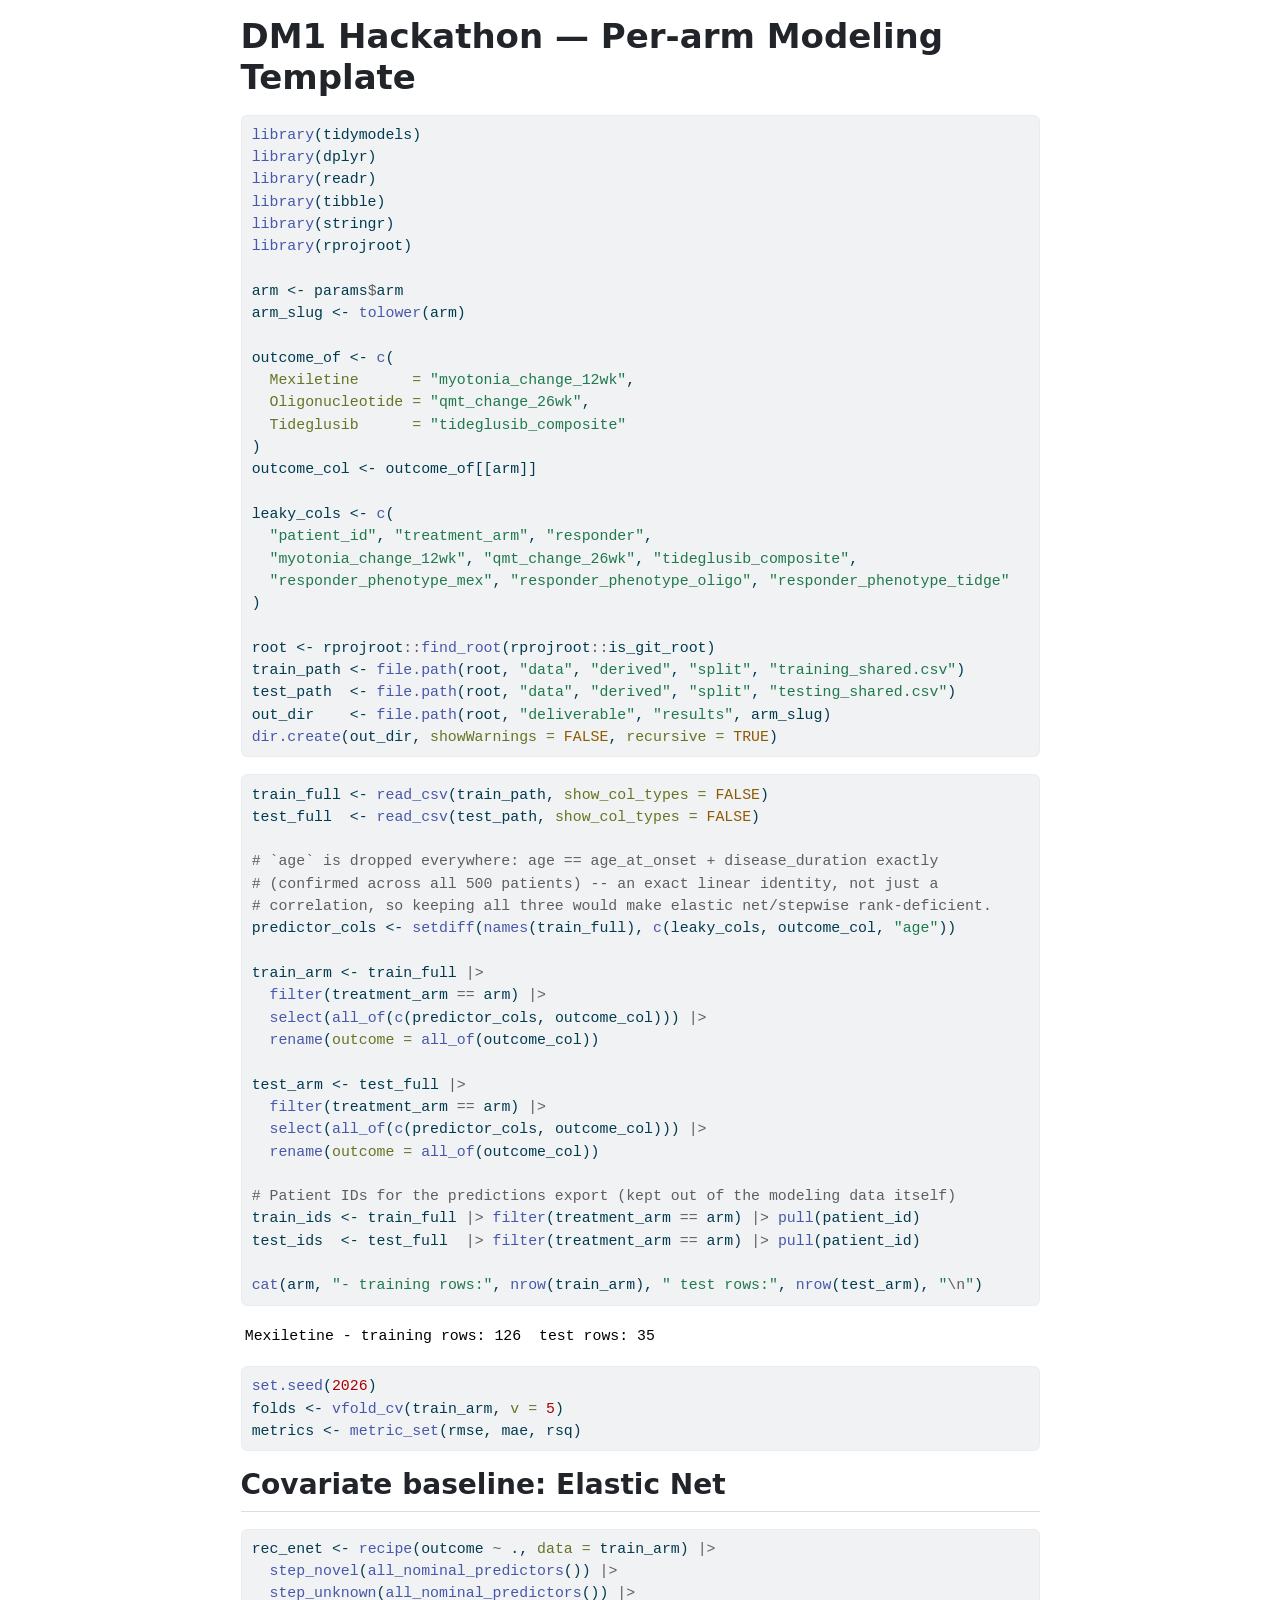
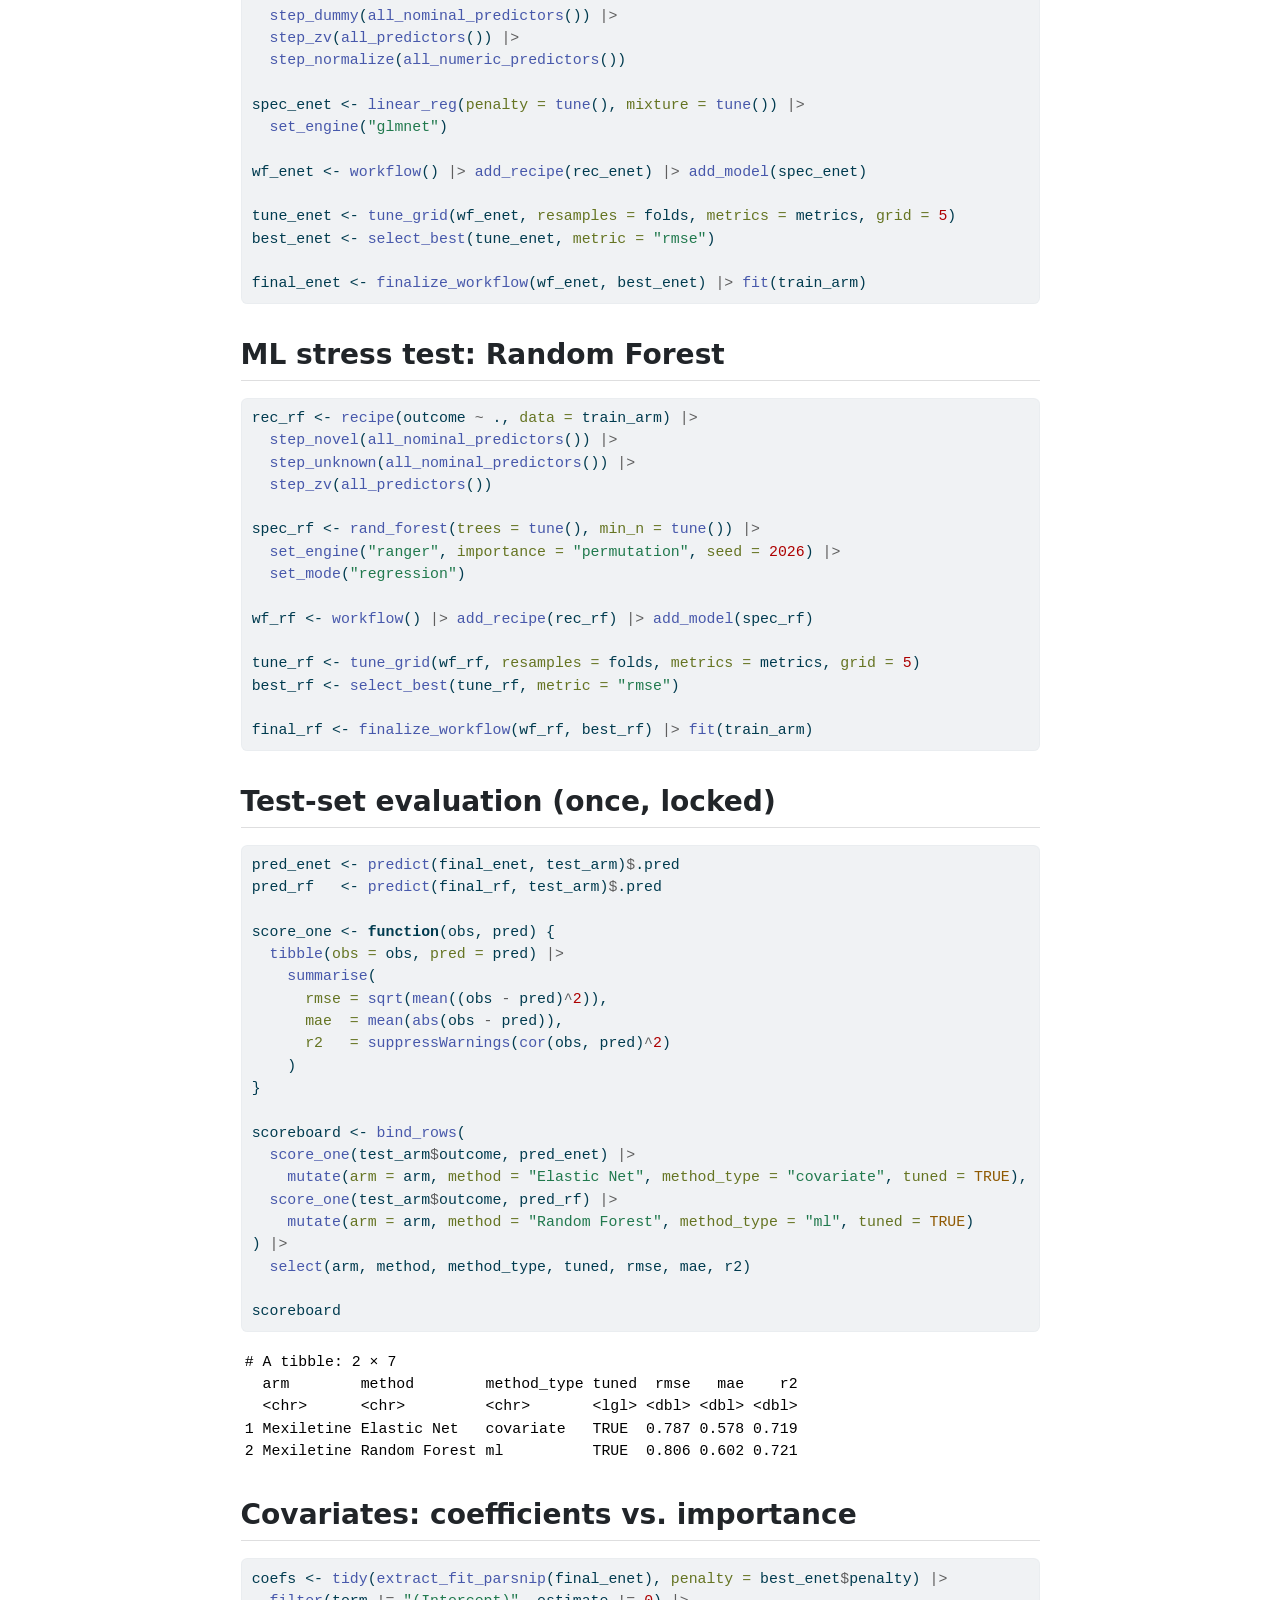
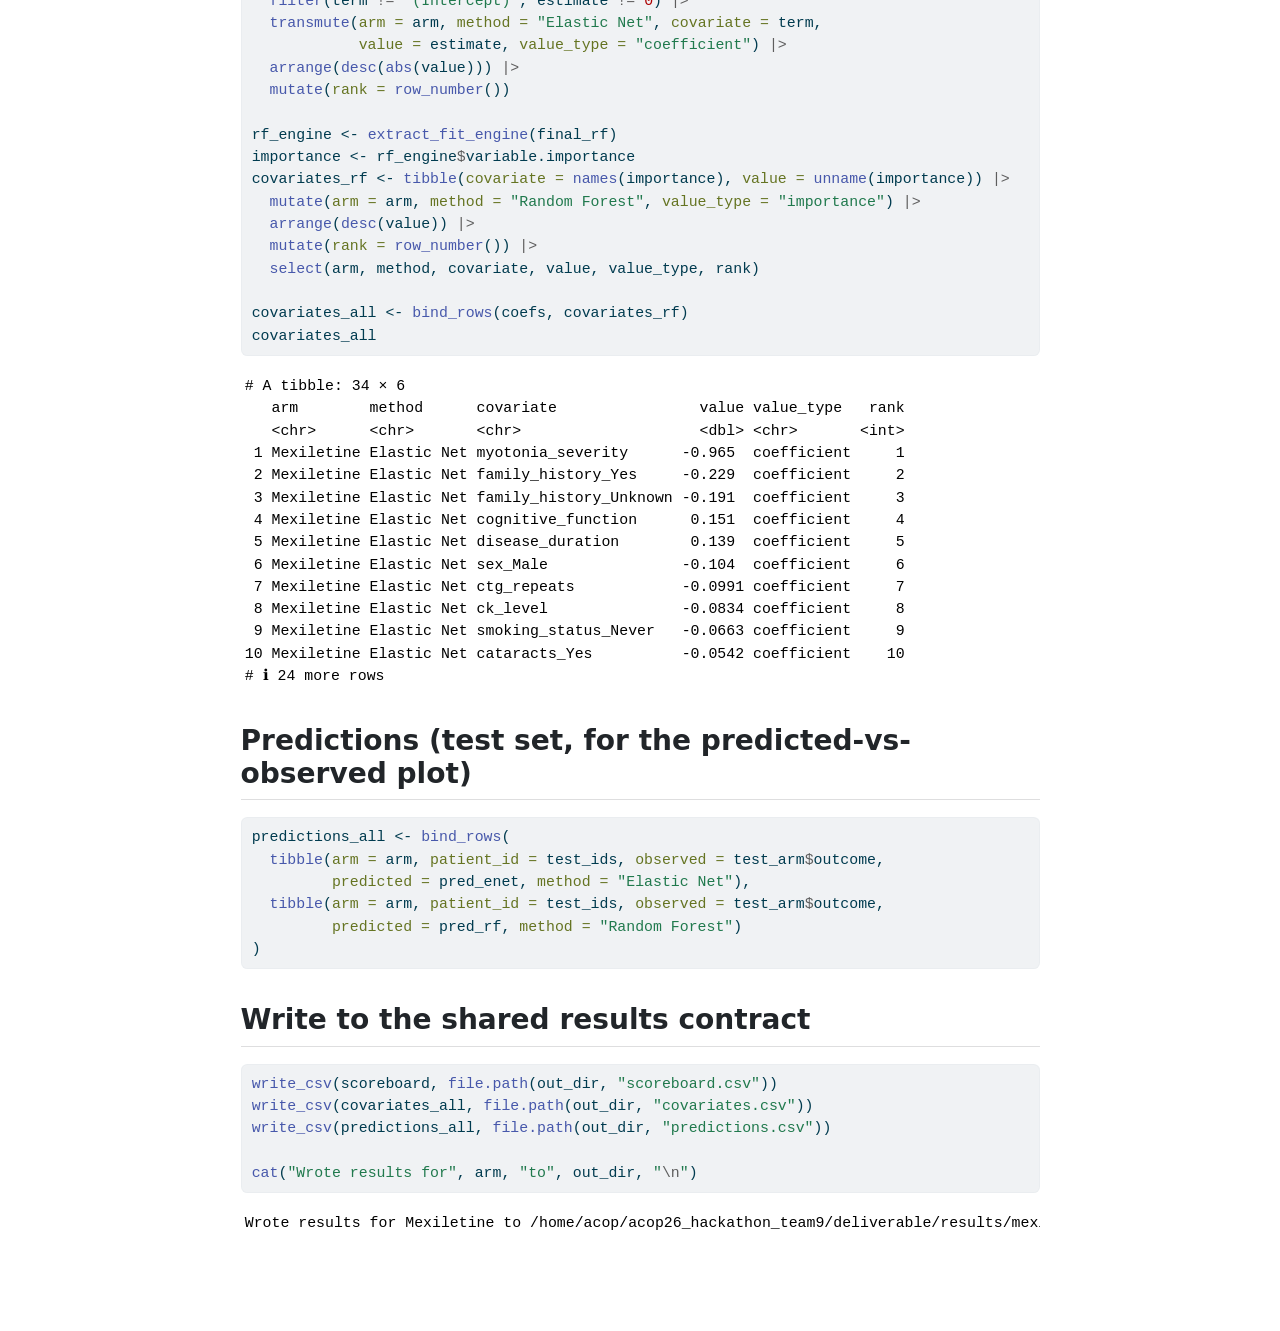
==== commit ae524382: "Fix small predicted-vs-observed plot: drop coord_equal, size the plotly widget explicitly" ====
--- a/deliverable/templates/quarto_workflow/model_workflow.html
+++ b/deliverable/templates/quarto_workflow/model_workflow.html
@@ -177,7 +177,7 @@
 <span id="cb2-22"><a href="#cb2-22" aria-hidden="true" tabindex="-1"></a></span>
 <span id="cb2-23"><a href="#cb2-23" aria-hidden="true" tabindex="-1"></a><span class="fu">cat</span>(arm, <span class="st">"- training rows:"</span>, <span class="fu">nrow</span>(train_arm), <span class="st">" test rows:"</span>, <span class="fu">nrow</span>(test_arm), <span class="st">"</span><span class="sc">\n</span><span class="st">"</span>)</span></code></pre></div><button title="Copy to Clipboard" class="code-copy-button"><i class="bi"></i></button></div>
 <div class="cell-output cell-output-stdout">
-<pre><code>Tideglusib - training rows: 131  test rows: 35 </code></pre>
+<pre><code>Mexiletine - training rows: 126  test rows: 35 </code></pre>
 </div>
 </div>
 <div class="cell">
@@ -254,8 +254,8 @@
 <pre><code># A tibble: 2 × 7
   arm        method        method_type tuned  rmse   mae    r2
   &lt;chr&gt;      &lt;chr&gt;         &lt;chr&gt;       &lt;lgl&gt; &lt;dbl&gt; &lt;dbl&gt; &lt;dbl&gt;
-1 Tideglusib Elastic Net   covariate   TRUE   2.87  2.34 0.322
-2 Tideglusib Random Forest ml          TRUE   2.42  1.96 0.521</code></pre>
+1 Mexiletine Elastic Net   covariate   TRUE  0.787 0.578 0.719
+2 Mexiletine Random Forest ml          TRUE  0.806 0.602 0.721</code></pre>
 </div>
 </div>
 </section>
@@ -280,20 +280,20 @@
 <span id="cb9-16"><a href="#cb9-16" aria-hidden="true" tabindex="-1"></a>covariates_all <span class="ot">&lt;-</span> <span class="fu">bind_rows</span>(coefs, covariates_rf)</span>
 <span id="cb9-17"><a href="#cb9-17" aria-hidden="true" tabindex="-1"></a>covariates_all</span></code></pre></div><button title="Copy to Clipboard" class="code-copy-button"><i class="bi"></i></button></div>
 <div class="cell-output cell-output-stdout">
-<pre><code># A tibble: 21 × 6
-   arm        method        covariate            value value_type   rank
-   &lt;chr&gt;      &lt;chr&gt;         &lt;chr&gt;                &lt;dbl&gt; &lt;chr&gt;       &lt;int&gt;
- 1 Tideglusib Elastic Net   cognitive_function -1.08   coefficient     1
- 2 Tideglusib Elastic Net   ctg_repeats         0.167  coefficient     2
- 3 Tideglusib Elastic Net   myotonia_severity   0.0347 coefficient     3
- 4 Tideglusib Elastic Net   disease_duration   -0.0102 coefficient     4
- 5 Tideglusib Random Forest cognitive_function  5.29   importance      1
- 6 Tideglusib Random Forest muscle_strength     0.819  importance      2
- 7 Tideglusib Random Forest disease_duration    0.290  importance      3
- 8 Tideglusib Random Forest myotonia_severity   0.219  importance      4
- 9 Tideglusib Random Forest pr_interval         0.160  importance      5
-10 Tideglusib Random Forest ctg_repeats         0.155  importance      6
-# ℹ 11 more rows</code></pre>
+<pre><code># A tibble: 34 × 6
+   arm        method      covariate                value value_type   rank
+   &lt;chr&gt;      &lt;chr&gt;       &lt;chr&gt;                    &lt;dbl&gt; &lt;chr&gt;       &lt;int&gt;
+ 1 Mexiletine Elastic Net myotonia_severity      -0.965  coefficient     1
+ 2 Mexiletine Elastic Net family_history_Yes     -0.229  coefficient     2
+ 3 Mexiletine Elastic Net family_history_Unknown -0.191  coefficient     3
+ 4 Mexiletine Elastic Net cognitive_function      0.151  coefficient     4
+ 5 Mexiletine Elastic Net disease_duration        0.139  coefficient     5
+ 6 Mexiletine Elastic Net sex_Male               -0.104  coefficient     6
+ 7 Mexiletine Elastic Net ctg_repeats            -0.0991 coefficient     7
+ 8 Mexiletine Elastic Net ck_level               -0.0834 coefficient     8
+ 9 Mexiletine Elastic Net smoking_status_Never   -0.0663 coefficient     9
+10 Mexiletine Elastic Net cataracts_Yes          -0.0542 coefficient    10
+# ℹ 24 more rows</code></pre>
 </div>
 </div>
 </section>
@@ -317,7 +317,7 @@
 <span id="cb12-4"><a href="#cb12-4" aria-hidden="true" tabindex="-1"></a></span>
 <span id="cb12-5"><a href="#cb12-5" aria-hidden="true" tabindex="-1"></a><span class="fu">cat</span>(<span class="st">"Wrote results for"</span>, arm, <span class="st">"to"</span>, out_dir, <span class="st">"</span><span class="sc">\n</span><span class="st">"</span>)</span></code></pre></div><button title="Copy to Clipboard" class="code-copy-button"><i class="bi"></i></button></div>
 <div class="cell-output cell-output-stdout">
-<pre><code>Wrote results for Tideglusib to /home/acop/acop26_hackathon_team9/deliverable/results/tideglusib </code></pre>
+<pre><code>Wrote results for Mexiletine to /home/acop/acop26_hackathon_team9/deliverable/results/mexiletine </code></pre>
 </div>
 </div>
 </section>
